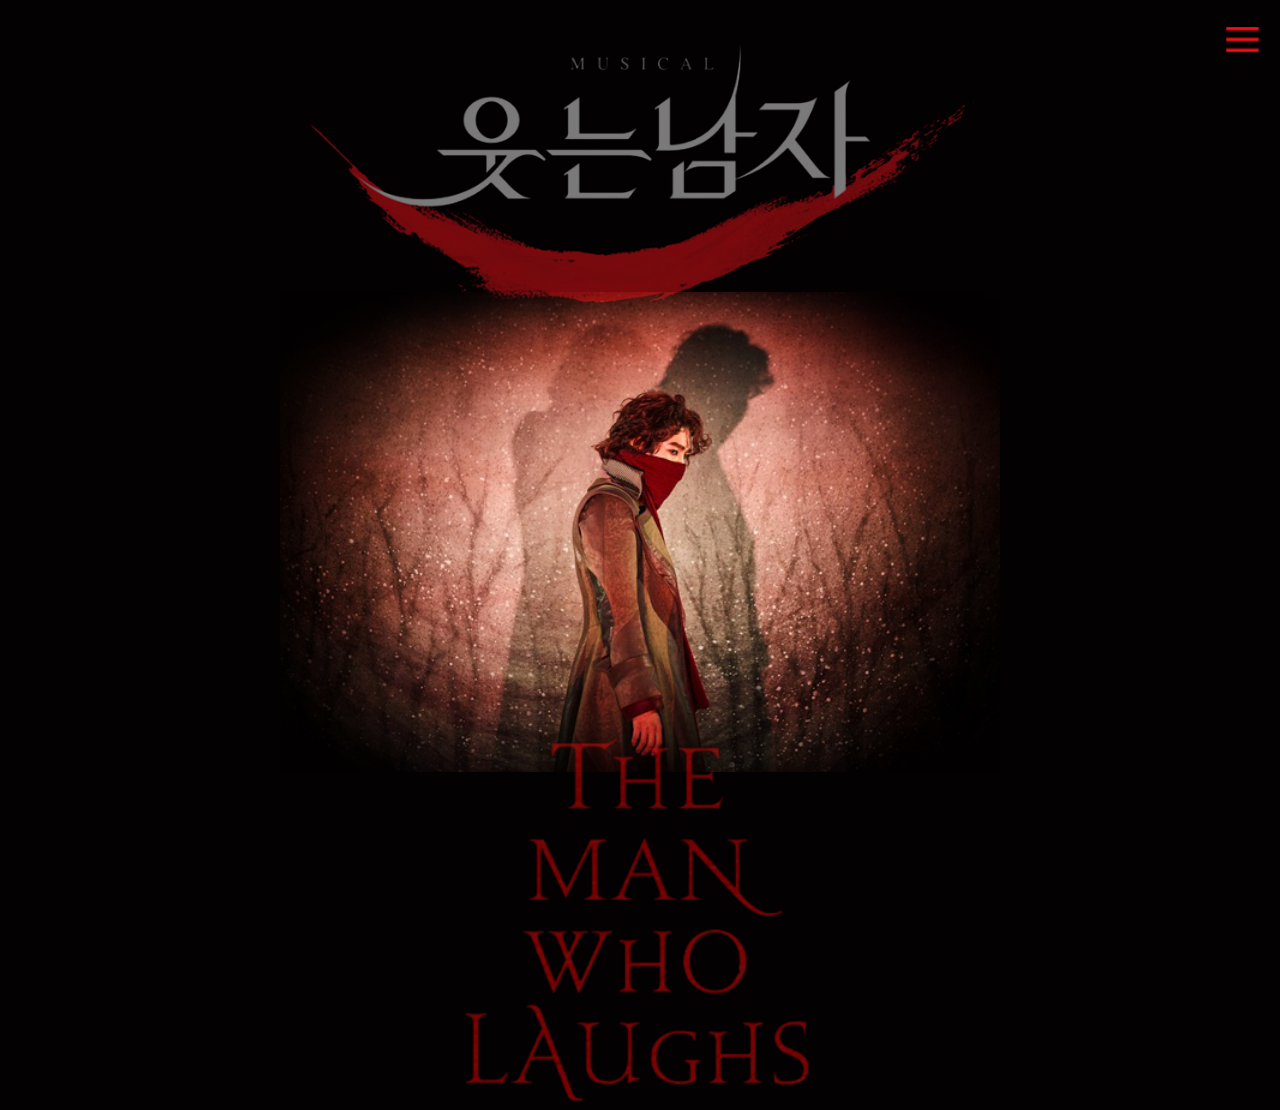
==== index.html @ 08d85d1d "start" ====
<!DOCTYPE html>
<html lang="ko">
<head>
  <meta charset="UTF-8">
  <meta http-equiv="X-UA-Compatible" content="IE=edge">
  <meta name="viewport" content="width=device-width,initial-scale=1.0,minimum-scale=1.0,maximum-scale=1.0" />
  <title>웃는남자</title>
  <link rel="stylesheet" href="css/header.css">
  <link rel="stylesheet" href="https://fonts.googleapis.com/icon?family=Material+Icons">
  <link href="https://fonts.googleapis.com/css2?family=Song+Myung&display=swap" rel="stylesheet">
</head>
<body>
  <div id="wrap">
    <header>  <!-- header start -->
      <div class="top_left">
        <a href="#" class="gnb_btn"><img src="img/h_icon.png" alt="전체메뉴"></a>					
      </div>
      <div class="gnb">
				<ul class="gnb_list">
					<li><a href="campus.html">소개</a></li>
					<li><a href="course.html">출연진</a></li>
					<li><a href="information.html">공연일정</a></li>
					<li><a href="portfolio.html">히스토리</a></li>
					<li class="close"><a href="#"><img src="img/c_icon.png" alt="close"></a></li>
				</ul>
			</div>
      <div class="back"></div>
    </header> <!-- header end -->

    <section> <!-- section start -->
      <div id="main_page">
        <div class="main_logo">
          <img src="img/main_logo_removebg.png" alt="main_logo">
        </div>
        <div class="main_visual">
          <img src="img/mainVisual.png" alt="main_visual">
        </div>
        <div class="font_logo">
          <img src="img/font_logo.png" alt="font_logo">
        </div>

      </div>

    </section> <!-- section end -->

    <footer>

    </footer>
  </div>












<script src="js/jquery-3.6.0.min.js"></script>  
<script src="js/index.js"></script>
</body>
</html>
---- css/header.css ----
@import url(common.css);

*{-webkit-text-size-adjust:none}

html{font-size:100%;}

body{
  background: #030102;
}


/* 햄버거 버튼_____________________________________________________________ */
.gnb_btn{ /* 햄버거버튼 */
	position:fixed;
	top:30px;
	right:25px;
	transform: scale(1.3);
	z-index: 2000;
}
.gnb .gnb_list{	
	position:fixed; 
	right:0px; 
	top:0px;
	z-index:2000; 
	width:60%; /*제이쿼리에서 움직이는 거리*/
	height:100%;
	background-color:rgba(255,255,255,0.9); 
}
.gnb .gnb_list li{
	height:50px;
	line-height:50px;
}
.gnb .gnb_list li:first-child{margin-top:70px;}
.gnb .gnb_list li a{
	display:block; 
	font-size:30px; 
	font-size:1.875rem; 
	color:#777; 
	text-transform:uppercase;
	text-align:center;
  font-family: 'Song Myung', serif;
}
.gnb .gnb_list li a:hover{color:#bb3d47}

.gnb .gnb_list li.close{  /*닫기버튼*/
	position:absolute; 
	right:25px; 
	top:25px; 
	cursor:pointer;
}

.gnb .gnb_list li:nth-child(2n){
	background: rgba(252,19,26,0.8);
}

/*뒤배경 어둡게*/
.back{
	display:none;
	width:100%;
	height:100%;
	/*background:#000;
	opacity:0.7;*/
	background:rgba(0,0,0,0.8);
	position:fixed;
	left:0; 
	top:0; 
	z-index:1500;  /*헤더보다는 높아야하고, 메뉴보다다 낮아야 함*/
}
/* ______________________________________________________________________ */

/* 섹션___________________________________________________________________ */

#main_page{
	display:flex;
	flex-direction: column;
	align-items: center;
}

.main_logo{
	z-index:10;
	display:none;
	transform: scale(0.9);
}

.main_visual{
	transform: scale(1.2);
}

.font_logo{
	margin-top:60px;
	transform: scale(1.5);
	z-index: 10;
	display:none;
}
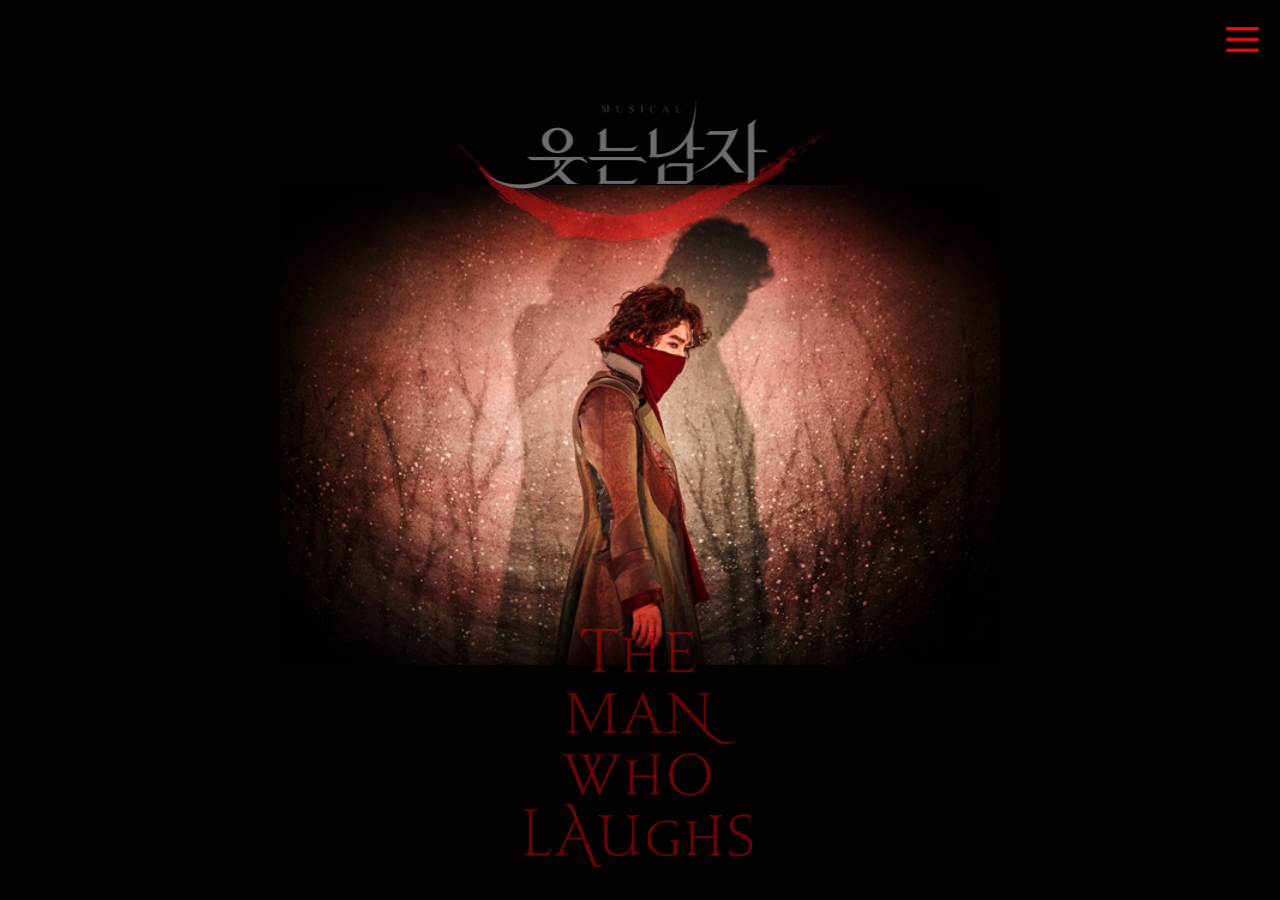
==== commit f1a65f92: "casting page start" ====
--- a/index.html
+++ b/index.html
@@ -17,10 +17,10 @@
       </div>
       <div class="gnb">
 				<ul class="gnb_list">
-					<li><a href="campus.html">소개</a></li>
-					<li><a href="course.html">출연진</a></li>
-					<li><a href="information.html">공연일정</a></li>
-					<li><a href="portfolio.html">히스토리</a></li>
+					<li><a href="about.html">소개</a></li>
+					<li><a href="casting.html">출연진</a></li>
+					<li><a href="#">공연일정</a></li>
+					<li><a href="#">히스토리</a></li>
 					<li class="close"><a href="#"><img src="img/c_icon.png" alt="close"></a></li>
 				</ul>
 			</div>
@@ -28,7 +28,7 @@
     </header> <!-- header end -->
 
     <section> <!-- section start -->
-      <div id="main_page">
+      <div id="swrap">
         <div class="main_logo">
           <img src="img/main_logo_removebg.png" alt="main_logo">
         </div>
@@ -38,14 +38,8 @@
         <div class="font_logo">
           <img src="img/font_logo.png" alt="font_logo">
         </div>
-
       </div>
-
     </section> <!-- section end -->
-
-    <footer>
-
-    </footer>
   </div>
 
 
--- a/css/header.css
+++ b/css/header.css
@@ -64,13 +64,13 @@
 	position:fixed;
 	left:0; 
 	top:0; 
-	z-index:1500;  /*헤더보다는 높아야하고, 메뉴보다다 낮아야 함*/
+	z-index:1500;  /*헤더보다는 높아야하고, 메뉴보다다 낮게*/
 }
 /* ______________________________________________________________________ */
 
 /* 섹션___________________________________________________________________ */
 
-#main_page{
+#swrap{
 	display:flex;
 	flex-direction: column;
 	align-items: center;
@@ -79,16 +79,25 @@
 .main_logo{
 	z-index:10;
 	display:none;
-	transform: scale(0.9);
+	transform: scale(0.5);
 }
 
 .main_visual{
+	position:absolute;
+	top: 25%;
 	transform: scale(1.2);
+}
+.main_visual img{
+	width:100%;
 }
 
 .font_logo{
-	margin-top:60px;
-	transform: scale(1.5);
+	position:absolute;
+	bottom:3%;
+	/* transform: scale(); */
 	z-index: 10;
 	display:none;
+}
+.font_logo img{
+	width:100%;
 }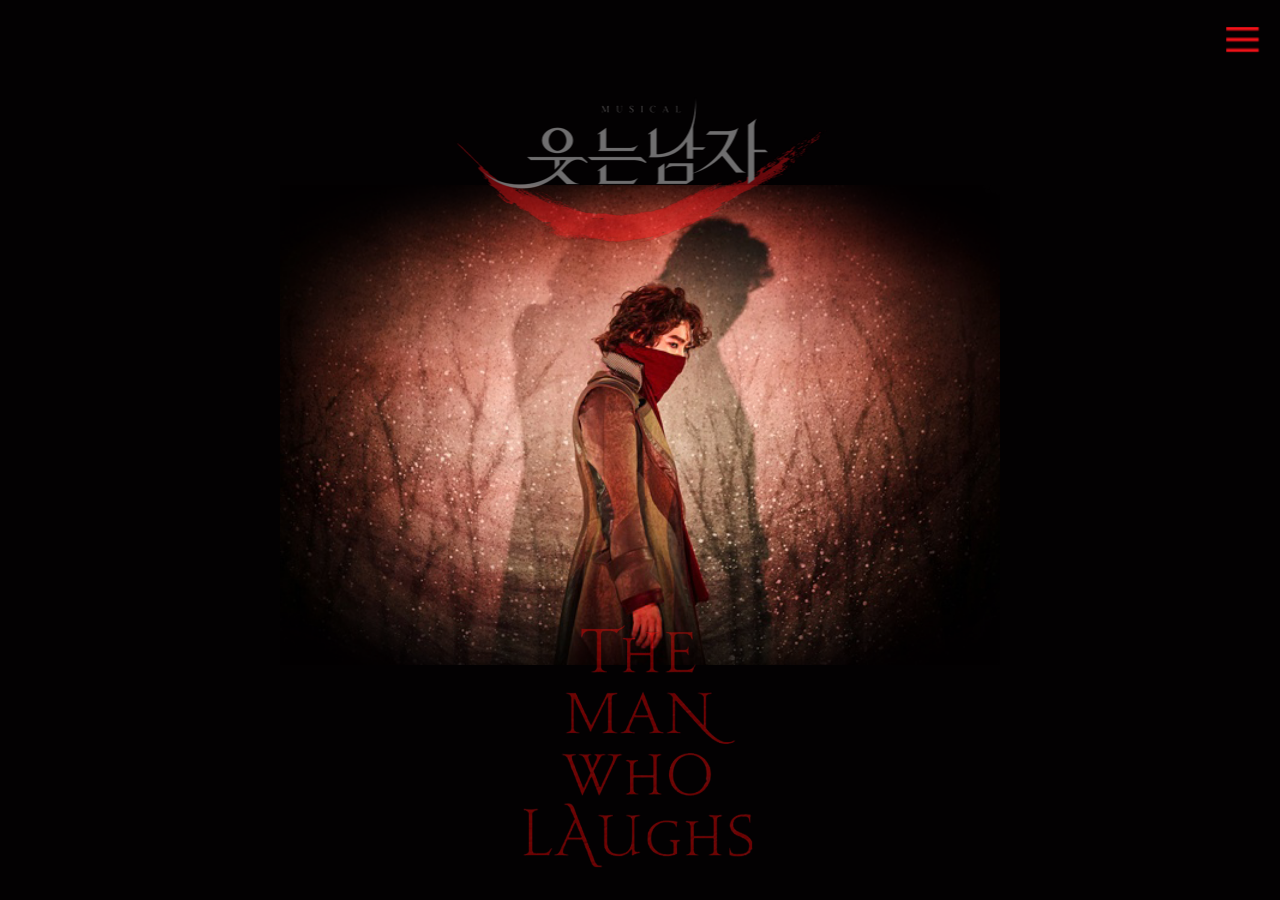
==== commit 247f0aea: "history end" ====
--- a/index.html
+++ b/index.html
@@ -20,7 +20,7 @@
 					<li><a href="about.html">소개</a></li>
 					<li><a href="casting.html">출연진</a></li>
 					<li><a href="#">공연일정</a></li>
-					<li><a href="#">히스토리</a></li>
+					<li><a href="history.html">히스토리</a></li>
 					<li class="close"><a href="#"><img src="img/c_icon.png" alt="close"></a></li>
 				</ul>
 			</div>
